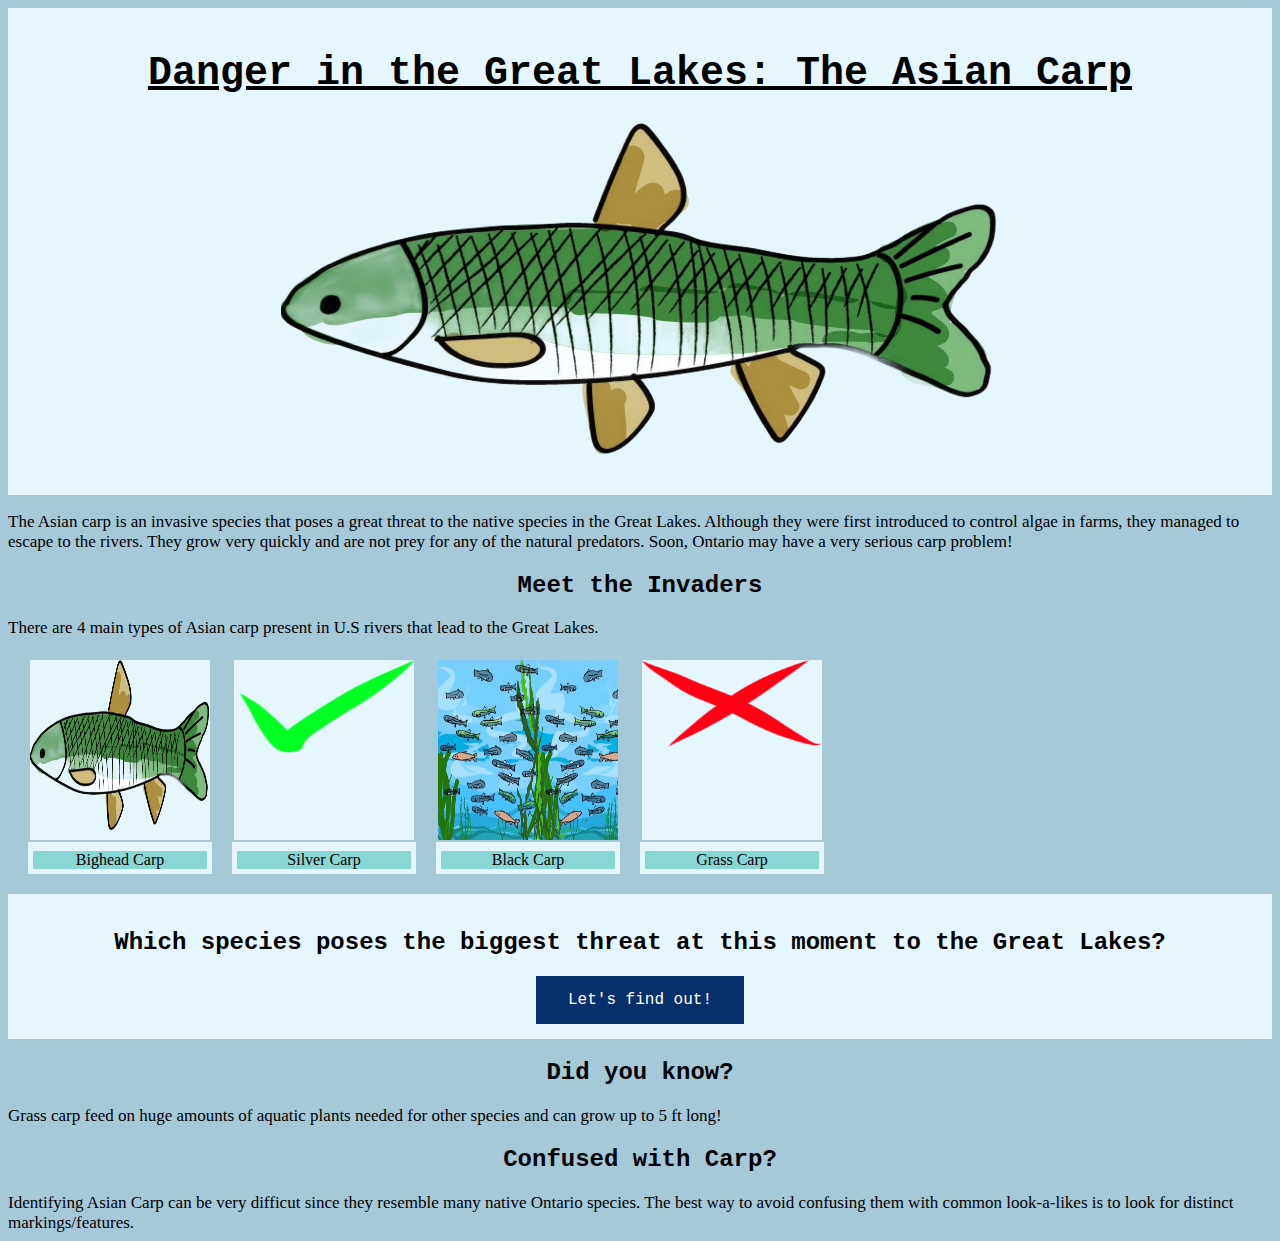
==== info.html @ a2505c1d "created style and info page" ====
<!DOCTYPE html>
<head>
    <link rel="stylesheet" href="infostyle.css">
    <title>Info Page</title>
</head>
<body>
    <div class = "header">
        <h1>
            Danger in the Great Lakes: The Asian Carp
        </h1>
        <img src="images/carp.png">
    </div>

    <div class="text">
        <p>The Asian carp is an invasive species that poses a great threat to the native species in the Great Lakes. Although they were first introduced to control algae in farms, they managed to escape to the rivers. They grow very quickly and are not prey for any of the natural predators. Soon, Ontario may have a very serious carp problem!</p>
    </div>

    <div class="container">
        <div class="sectionHead"><h2>Meet the Invaders</h2></div>
        <div class="text"> 
            There are 4 main types of Asian carp present in U.S rivers that lead to the Great Lakes. 
        </div>
    </div>
        
    <div class="grid">
        <div class="cell">
            <img src="images/carp.png">
            <div class="textbox">Bighead Carp</div>
        </div>

        <div class="cell">
            <img src="images/check.png">
            <div class="textbox">Silver Carp</div>
        </div>

        <div class="cell">
            <img src="images/background.jpg">
            <div class="textbox">Black Carp</div>
         
        </div>

        <div class="cell">
            <img src="images/cross.png">
            <div class="textbox">Grass Carp</div>
        </div>
    </div>

    <script>
        function showPicture() {
            var source = "images/carp.png";
            var img = document.getElementById('pic')
            img.src = source.replace('90x90', '200x200');
            img.style.display = "block";
        } 
    </script>

    <div id="grassCarp">
        <div class="sectionHead"><h2>Which species poses the biggest threat at this moment to the Great Lakes?</h2></div>
        <div class="child">
            <button class="button" onclick="showPicture()">Let's find out!</button>
            <img style="display:none;" id="pic" src="pic" />
        </div>
    </div>

    <div class="container" id="fact">
        <div class="sectionHead"><h2>Did you know?</h2></div>
        <div class="text">
            <p>Grass carp feed on huge amounts of aquatic plants needed for other species and can grow up to 5 ft long!</p>
        </div>
    </div>


    <div class="container" id="identify">
        <div class="sectionHead">
            <h2>Confused with Carp?</h2></div>
        <div class="text">
            Identifying Asian Carp can be very difficut since they resemble many native Ontario species. The best way to avoid confusing them with common look-a-likes is to look for distinct markings/features.
        </div>
    </div>

</body>
</html>
---- infostyle.css ----
body {
    background-color: #a5c9d9;
  }

.header {
  padding: 16px 16px;
  text-align: center;
  background: #e5f6fe;
  color: rgb(0, 0, 0);
  font-family: 'Courier New', Courier, monospace;
  font-size: 20px;
  text-decoration: underline;
}

.sectionHead {
    text-align:center;
    font-family: 'Courier New', Courier, monospace;

}

.text{
    font-size: 17px;

}


/* gridspace for carp types */
.grid {
    display: grid;
    margin: 10px;
    grid-template-columns: 20% 20% 20%;
    display: flex;
    justify-content: centre;
    align-items: centre;

  }
  
  /* create four adjacent columns */
.cell {
    background: #e5f6fe;
    border: 10px solid #a5c9d9;

  }
  
.cell img {
    width: 180px;
    height: 180px;
    border: 2px solid #a5c9d9;
}

/*text with coloured background*/
.textbox {
    text-align: center;
    vertical-align: middle;
    margin: 5px;
    background: #89d6d6;
  
}

/*style the buttons*/
.button {
    background-color: #072f6c; /* Green */
    border: none;
    color: white;
    padding: 15px 32px;
    text-align: center;
    text-decoration: none;
    display: inline-block;
    font-size: 16px;
    font-family: 'Courier New', Courier, monospace;

}


#grassCarp {
    text-align:center;
    padding: 15px;
    background: #e5f6fe;
}

/* centre any child div of a parent */
.child {
    margin:auto;
}
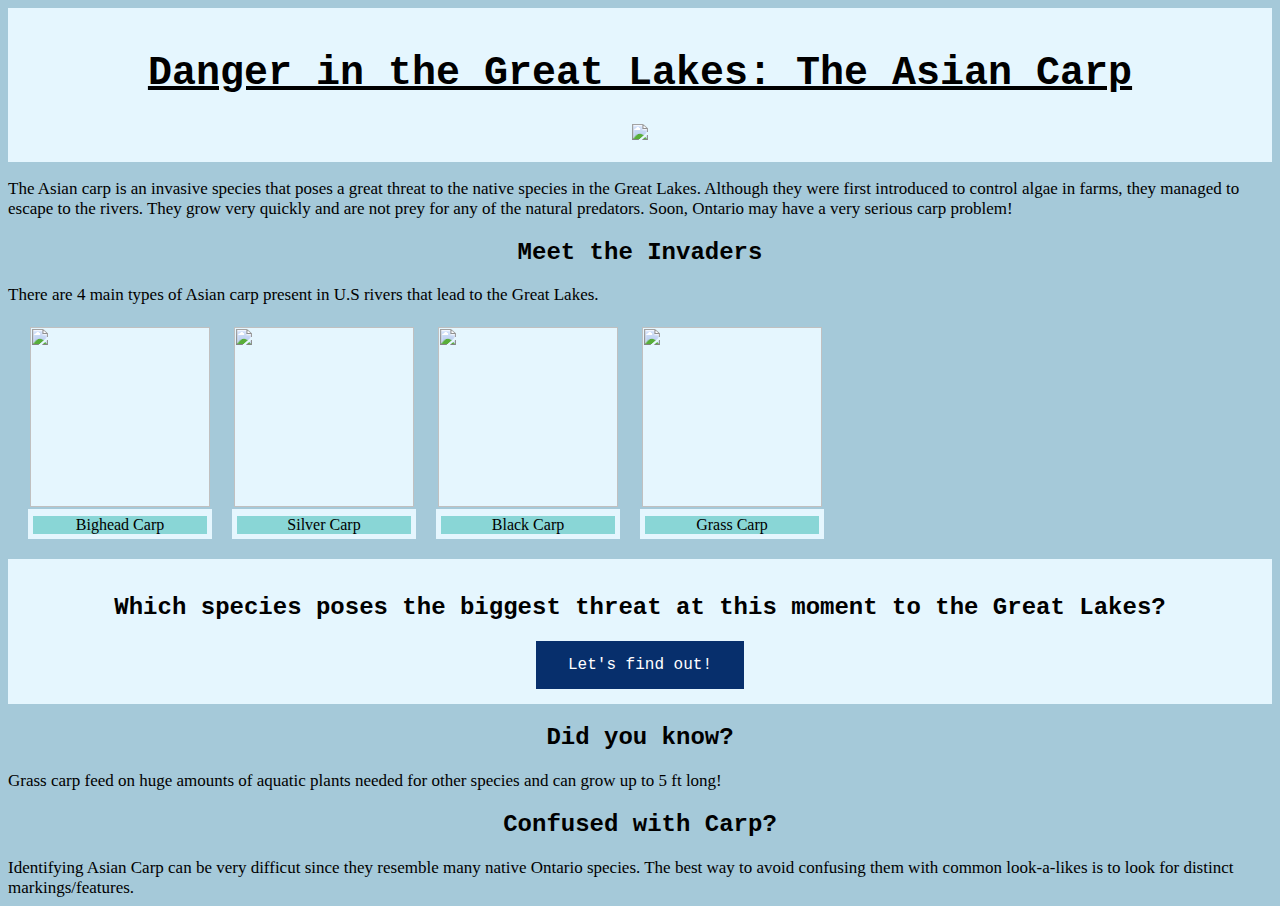
==== commit 491169fd: "updated info page" ====
--- a/info.html
+++ b/info.html
@@ -8,7 +8,9 @@
         <h1>
             Danger in the Great Lakes: The Asian Carp
         </h1>
-        <img src="images/carp.png">
+        <div class="image">
+            <img src="images/carp_jump.jpg">
+        </div>
     </div>
 
     <div class="text">
@@ -21,33 +23,36 @@
             There are 4 main types of Asian carp present in U.S rivers that lead to the Great Lakes. 
         </div>
     </div>
-        
-    <div class="grid">
-        <div class="cell">
-            <img src="images/carp.png">
-            <div class="textbox">Bighead Carp</div>
-        </div>
-
-        <div class="cell">
-            <img src="images/check.png">
-            <div class="textbox">Silver Carp</div>
-        </div>
-
-        <div class="cell">
-            <img src="images/background.jpg">
-            <div class="textbox">Black Carp</div>
-         
-        </div>
-
-        <div class="cell">
-            <img src="images/cross.png">
-            <div class="textbox">Grass Carp</div>
+    
+    <div id="types">
+        <div class="grid">
+            <div class="cell">
+                <img src="images/bighead_carp.png">
+                <div class="textbox">Bighead Carp</div>
+            </div>
+    
+            <div class="cell">
+                <img src="images/silver_carp.png">
+                <div class="textbox">Silver Carp</div>
+            </div>
+    
+            <div class="cell">
+                <img src="images/black_carp.png">
+                <div class="textbox">Black Carp</div>
+             
+            </div>
+    
+            <div class="cell">
+                <img src="images/grass_carp.png">
+                <div class="textbox">Grass Carp</div>
+            </div>
         </div>
     </div>
 
+
     <script>
         function showPicture() {
-            var source = "images/carp.png";
+            var source = "images/grass_carp2.png";
             var img = document.getElementById('pic')
             img.src = source.replace('90x90', '200x200');
             img.style.display = "block";
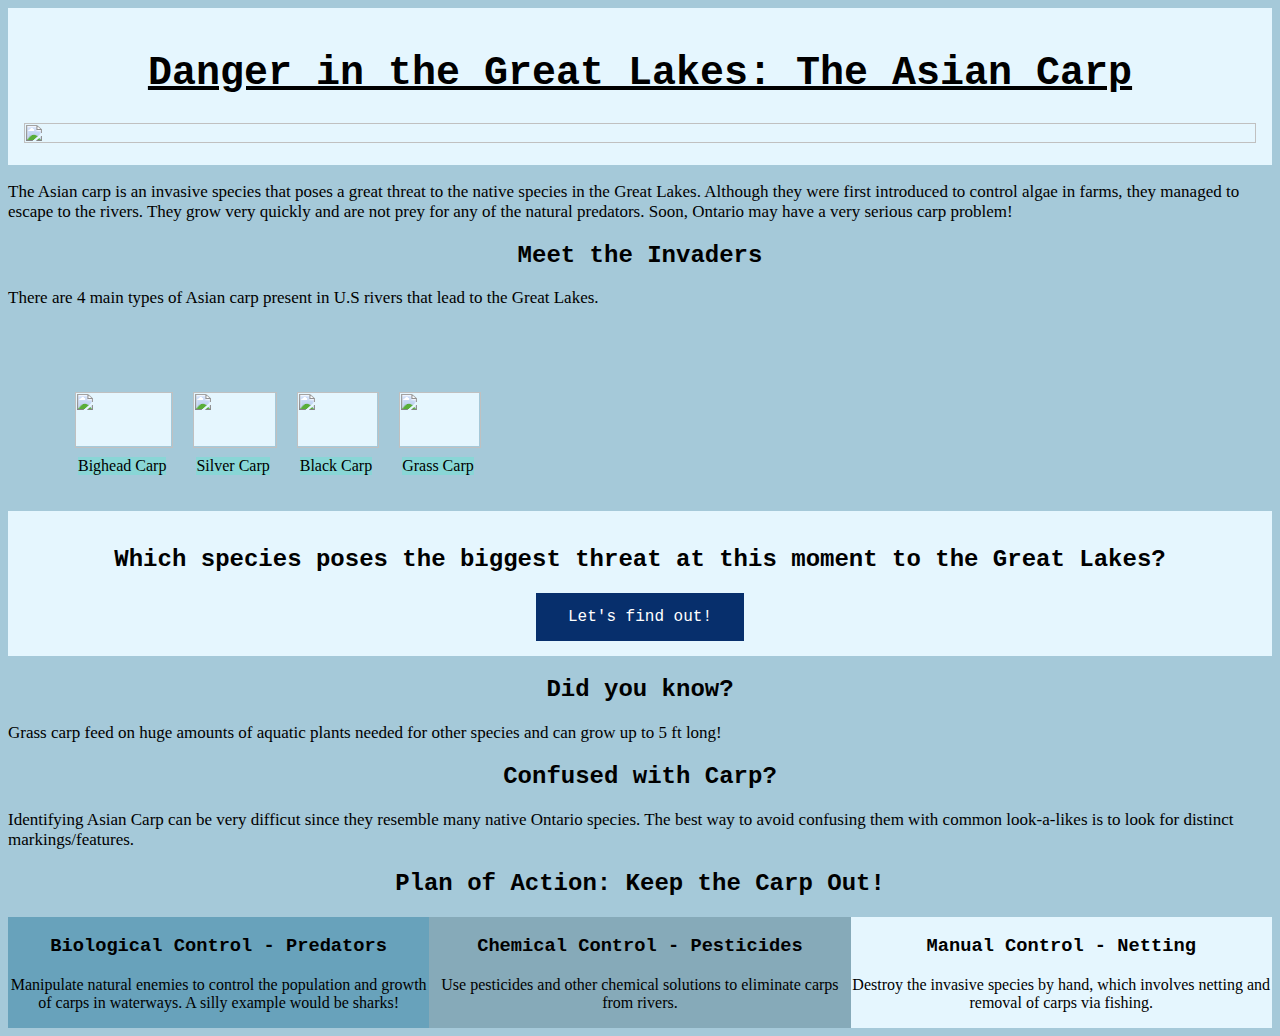
==== commit 7841fea9: "updated info and css" ====
--- a/info.html
+++ b/info.html
@@ -20,35 +20,38 @@
     <div class="container">
         <div class="sectionHead"><h2>Meet the Invaders</h2></div>
         <div class="text"> 
-            There are 4 main types of Asian carp present in U.S rivers that lead to the Great Lakes. 
-        </div>
-    </div>
-    
-    <div id="types">
-        <div class="grid">
-            <div class="cell">
-                <img src="images/bighead_carp.png">
-                <div class="textbox">Bighead Carp</div>
-            </div>
-    
-            <div class="cell">
-                <img src="images/silver_carp.png">
-                <div class="textbox">Silver Carp</div>
-            </div>
-    
-            <div class="cell">
-                <img src="images/black_carp.png">
-                <div class="textbox">Black Carp</div>
-             
-            </div>
-    
-            <div class="cell">
-                <img src="images/grass_carp.png">
-                <div class="textbox">Grass Carp</div>
-            </div>
+            <p>
+                There are 4 main types of Asian carp present in U.S rivers that lead to the Great Lakes. 
+            </p>
         </div>
     </div>
 
+    <div id="types">
+            <div class="grid">
+                <div class="cell">
+                    <img src="images/bighead_carp.png">
+                    <div class="textbox">Bighead Carp</div>
+                </div>
+        
+                <div class="cell">
+                    <img src="images/silver_carp.png">
+                    <div class="textbox">Silver Carp</div>
+                </div>
+        
+                <div class="cell">
+                    <img src="images/black_carp.png">
+                    <div class="textbox">Black Carp</div>
+                
+                </div>
+        
+                <div class="cell">
+                    <img src="images/grass_carp.png">
+                    <div class="textbox">Grass Carp</div>
+                </div>
+            </div>
+    </div>
+    
+    
 
     <script>
         function showPicture() {
@@ -83,5 +86,33 @@
         </div>
     </div>
 
+    <div class="container">
+        <div class="sectionHead"><h2>Plan of Action: Keep the Carp Out!</h2></div>
+        <div class="row">
+            <div class="column" style="background-color:#68a2bb";>
+                <div class="sectionHead"><h3>Biological Control - Predators</h3></div>
+                <p>
+                    Manipulate natural enemies to control the population and growth of carps in waterways. A silly example would be sharks!
+                </p>
+
+            </div>
+
+            <div class="column" style="background-color:#86aab9";>
+                <div class="sectionHead"><h3>Chemical Control - Pesticides</h3></div>
+                <p>
+                    Use pesticides and other chemical solutions to eliminate carps from rivers.
+                </p>
+            </div>
+
+            <div class="column" style="background-color:#e5f6fe";>
+                <div class="sectionHead"><h3>Manual Control - Netting</h3></div>
+                <p>
+                    Destroy the invasive species by hand, which involves netting and removal of carps via fishing. 
+                </p>
+            </div>
+          </div>
+
+    </div>
+
 </body>
 </html>--- a/infostyle.css
+++ b/infostyle.css
@@ -12,6 +12,11 @@
   text-decoration: underline;
 }
 
+.image img {
+    height: 100%;
+    width: 100%;
+}
+
 .sectionHead {
     text-align:center;
     font-family: 'Courier New', Courier, monospace;
@@ -20,19 +25,22 @@
 
 .text{
     font-size: 17px;
-
 }
 
+/* gridspace for carp types */
 
-/* gridspace for carp types */
+#types {
+    text-align:center;
+    padding: 15px;
+}
+
 .grid {
     display: grid;
-    margin: 10px;
-    grid-template-columns: 20% 20% 20%;
+    margin: 40px;
+    grid-template-columns: repeat(4, minmax(0, 1fr));
     display: flex;
     justify-content: centre;
     align-items: centre;
-
   }
   
   /* create four adjacent columns */
@@ -43,8 +51,8 @@
   }
   
 .cell img {
-    width: 180px;
-    height: 180px;
+    height: 100%;
+    width: 100%;
     border: 2px solid #a5c9d9;
 }
 
@@ -81,4 +89,18 @@
 /* centre any child div of a parent */
 .child {
     margin:auto;
-}+}
+
+.column {
+    float: left;
+    width: 33.33%;
+    text-align: center;
+  }
+  
+  /* Clear floats after the columns */
+  .row:after {
+    content: "";
+    display: table;
+    clear: both;
+  }
+  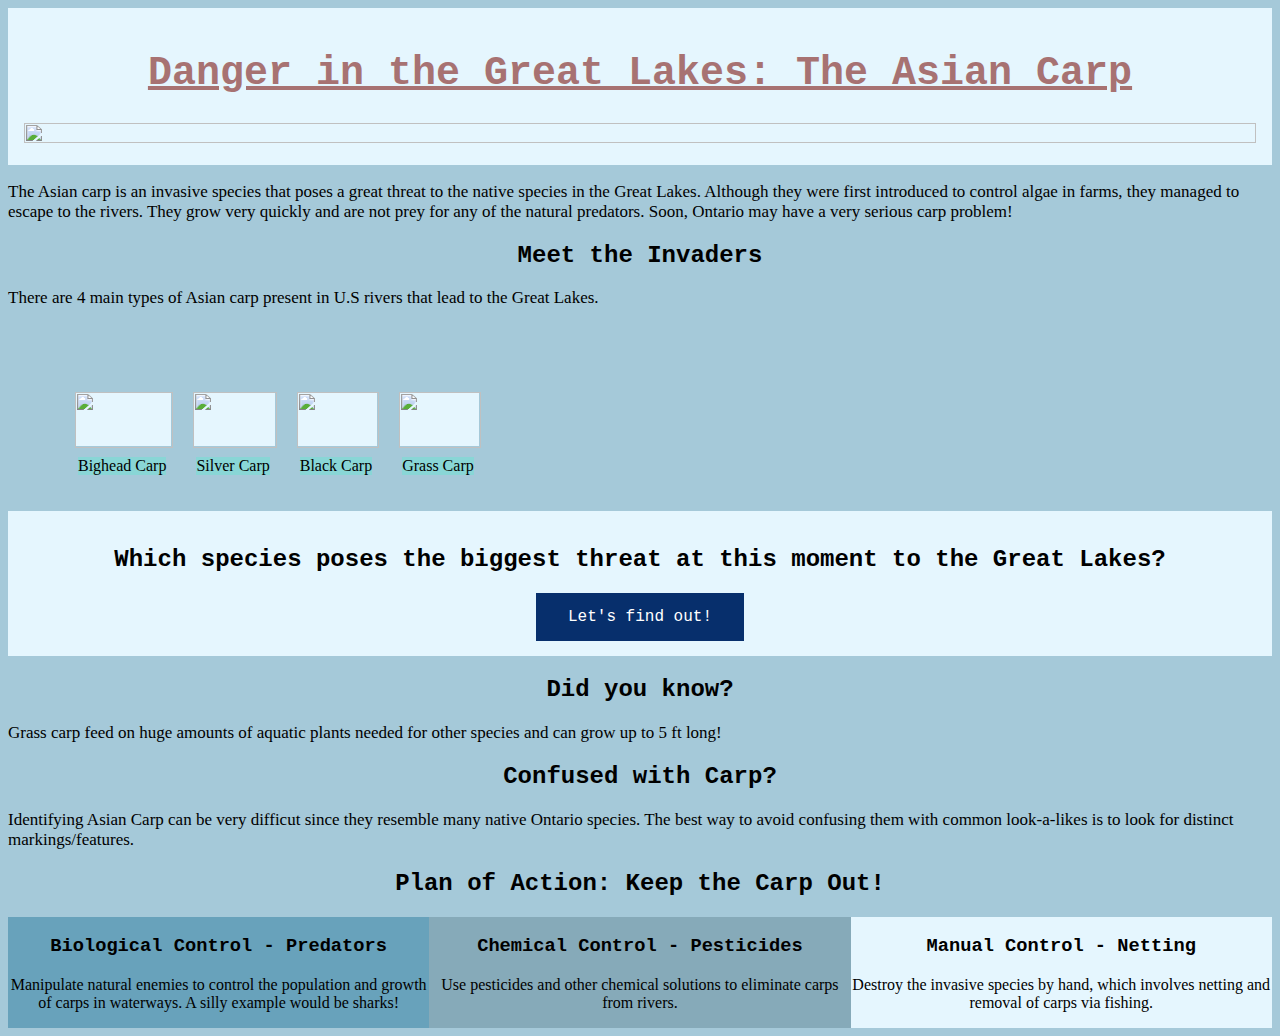
==== commit 54f4cdba: "added images" ====
--- a/info.html
+++ b/info.html
@@ -51,13 +51,12 @@
             </div>
     </div>
     
-    
 
     <script>
         function showPicture() {
-            var source = "images/grass_carp2.png";
+            var source = "images/grass_carp2.jpg";
             var img = document.getElementById('pic')
-            img.src = source.replace('90x90', '200x200');
+            img.src = source.replace('80x80', '90x90');
             img.style.display = "block";
         } 
     </script>
@@ -66,7 +65,9 @@
         <div class="sectionHead"><h2>Which species poses the biggest threat at this moment to the Great Lakes?</h2></div>
         <div class="child">
             <button class="button" onclick="showPicture()">Let's find out!</button>
-            <img style="display:none;" id="pic" src="pic" />
+            <div id="reveal">
+                <img style="display:none;" id="pic" src="pic" width="50%"/>
+            </div>
         </div>
     </div>
 
--- a/infostyle.css
+++ b/infostyle.css
@@ -6,7 +6,7 @@
   padding: 16px 16px;
   text-align: center;
   background: #e5f6fe;
-  color: rgb(0, 0, 0);
+  color: rgb(167, 114, 114);
   font-family: 'Courier New', Courier, monospace;
   font-size: 20px;
   text-decoration: underline;
@@ -86,6 +86,12 @@
     background: #e5f6fe;
 }
 
+#reveal {
+    display: flex;
+   justify-content: center;
+}
+
+
 /* centre any child div of a parent */
 .child {
     margin:auto;
@@ -103,4 +109,6 @@
     display: table;
     clear: both;
   }
+
+
   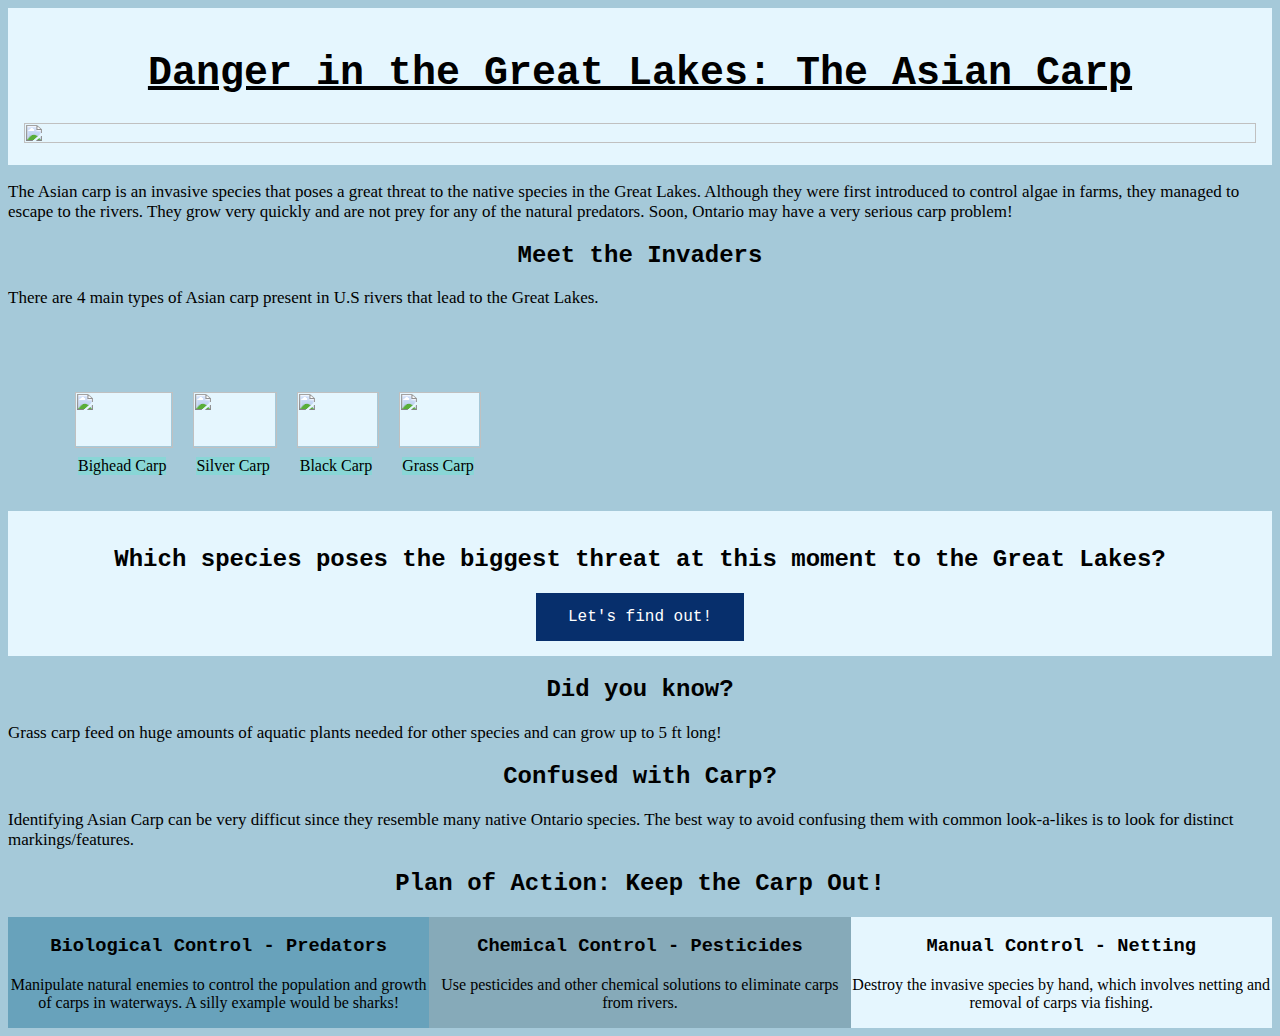
==== commit 476a0fb5: "fixed images" ====
--- a/info.html
+++ b/info.html
@@ -51,12 +51,11 @@
             </div>
     </div>
     
-
     <script>
         function showPicture() {
             var source = "images/grass_carp2.jpg";
             var img = document.getElementById('pic')
-            img.src = source.replace('80x80', '90x90');
+            img.src = source.replace('70x70', '80x80');
             img.style.display = "block";
         } 
     </script>
@@ -65,8 +64,8 @@
         <div class="sectionHead"><h2>Which species poses the biggest threat at this moment to the Great Lakes?</h2></div>
         <div class="child">
             <button class="button" onclick="showPicture()">Let's find out!</button>
-            <div id="reveal">
-                <img style="display:none;" id="pic" src="pic" width="50%"/>
+            <div class="reveal">
+                <img style="display:none;" id="pic" src="pic" width=50%/>
             </div>
         </div>
     </div>
--- a/infostyle.css
+++ b/infostyle.css
@@ -6,7 +6,7 @@
   padding: 16px 16px;
   text-align: center;
   background: #e5f6fe;
-  color: rgb(167, 114, 114);
+  color: rgb(0, 0, 0);
   font-family: 'Courier New', Courier, monospace;
   font-size: 20px;
   text-decoration: underline;
@@ -41,6 +41,11 @@
     display: flex;
     justify-content: centre;
     align-items: centre;
+  }
+
+  .reveal{
+    display:flex;
+    justify-content: center;
   }
   
   /* create four adjacent columns */
@@ -79,18 +84,11 @@
 
 }
 
-
 #grassCarp {
     text-align:center;
     padding: 15px;
     background: #e5f6fe;
 }
-
-#reveal {
-    display: flex;
-   justify-content: center;
-}
-
 
 /* centre any child div of a parent */
 .child {
@@ -109,6 +107,4 @@
     display: table;
     clear: both;
   }
-
-
   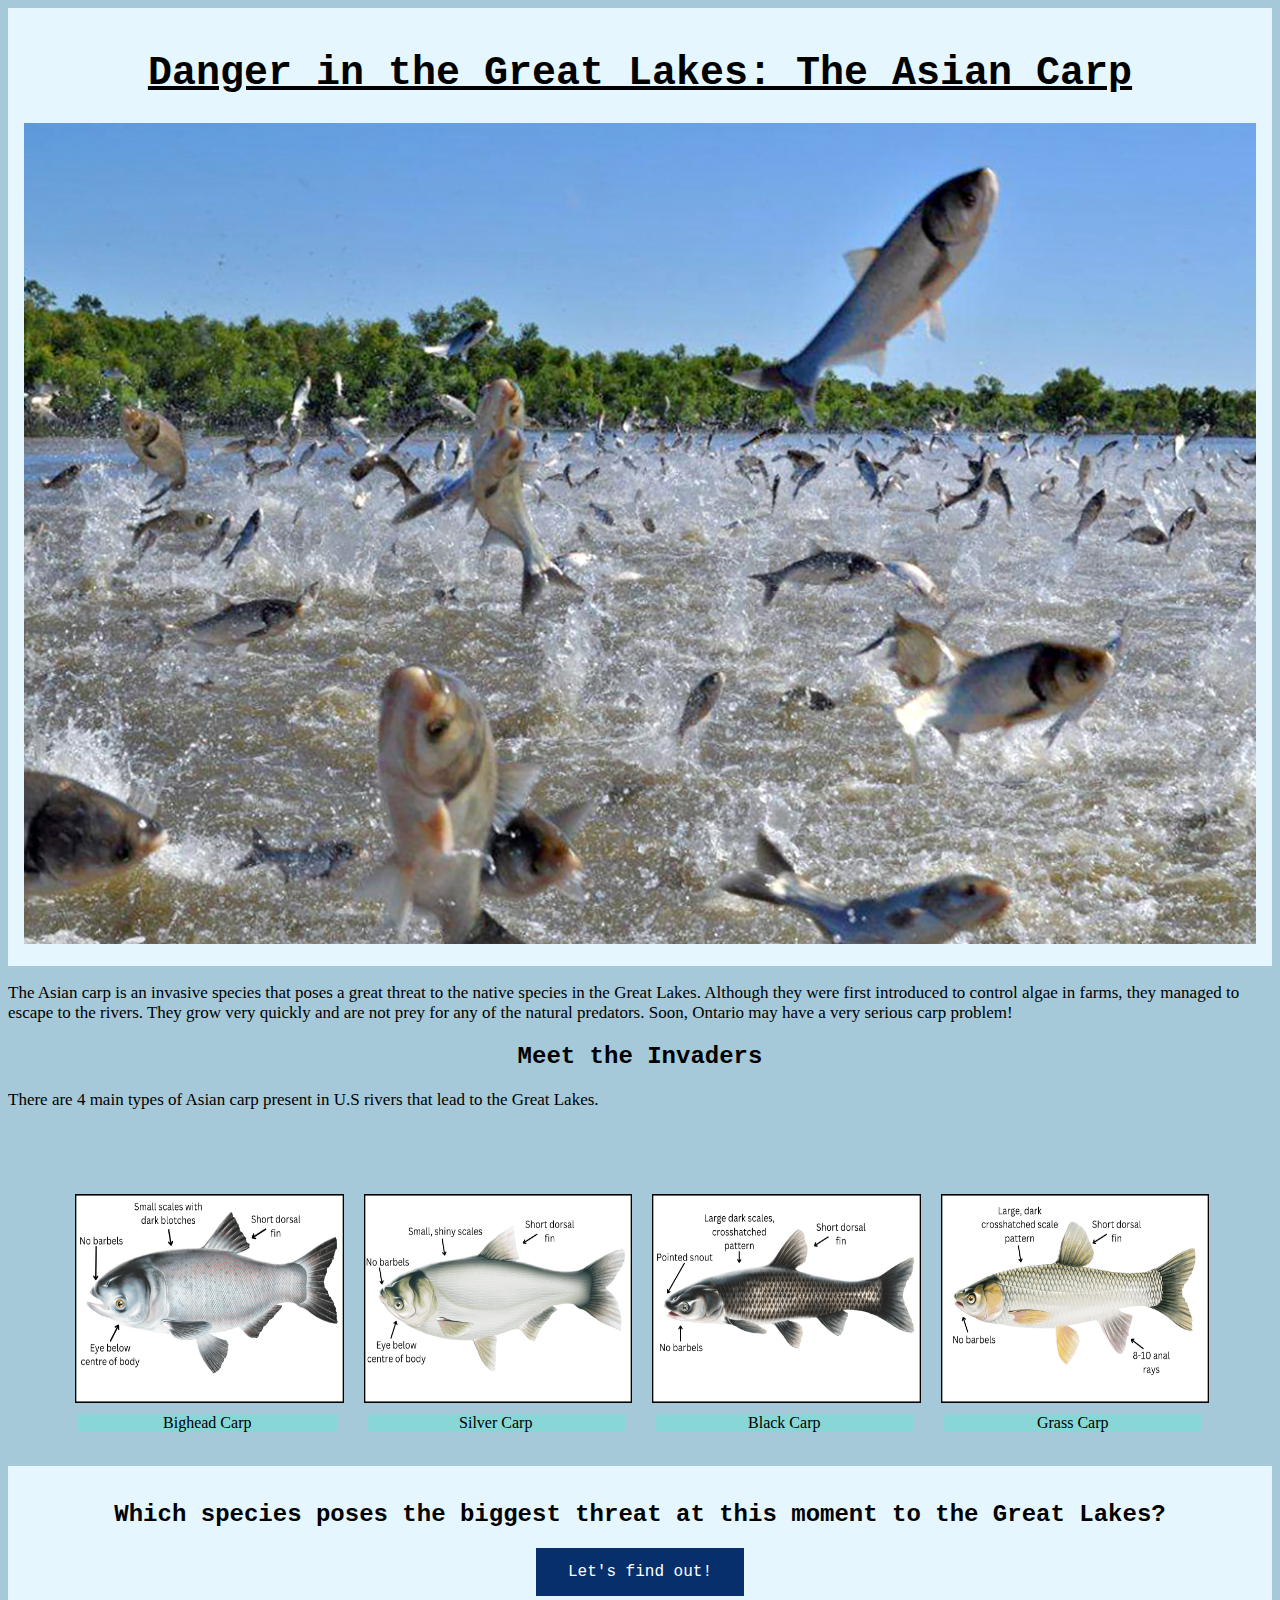
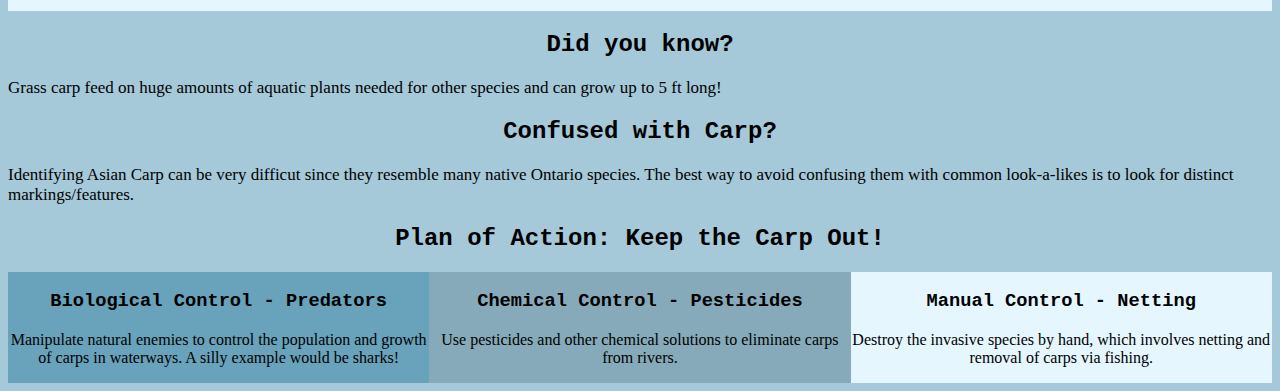
==== commit 435b0db2: "Merge pull request #8 from braunc8/infoDoc" ====
--- a/info.html
+++ b/info.html
@@ -51,11 +51,13 @@
             </div>
     </div>
     
+    
+
     <script>
         function showPicture() {
-            var source = "images/grass_carp2.jpg";
+            var source = "images/grass_carp2.png";
             var img = document.getElementById('pic')
-            img.src = source.replace('70x70', '80x80');
+            img.src = source.replace('90x90', '200x200');
             img.style.display = "block";
         } 
     </script>
@@ -64,9 +66,7 @@
         <div class="sectionHead"><h2>Which species poses the biggest threat at this moment to the Great Lakes?</h2></div>
         <div class="child">
             <button class="button" onclick="showPicture()">Let's find out!</button>
-            <div class="reveal">
-                <img style="display:none;" id="pic" src="pic" width=50%/>
-            </div>
+            <img style="display:none;" id="pic" src="pic" />
         </div>
     </div>
 
--- a/infostyle.css
+++ b/infostyle.css
@@ -42,11 +42,6 @@
     justify-content: centre;
     align-items: centre;
   }
-
-  .reveal{
-    display:flex;
-    justify-content: center;
-  }
   
   /* create four adjacent columns */
 .cell {
@@ -84,6 +79,7 @@
 
 }
 
+
 #grassCarp {
     text-align:center;
     padding: 15px;
